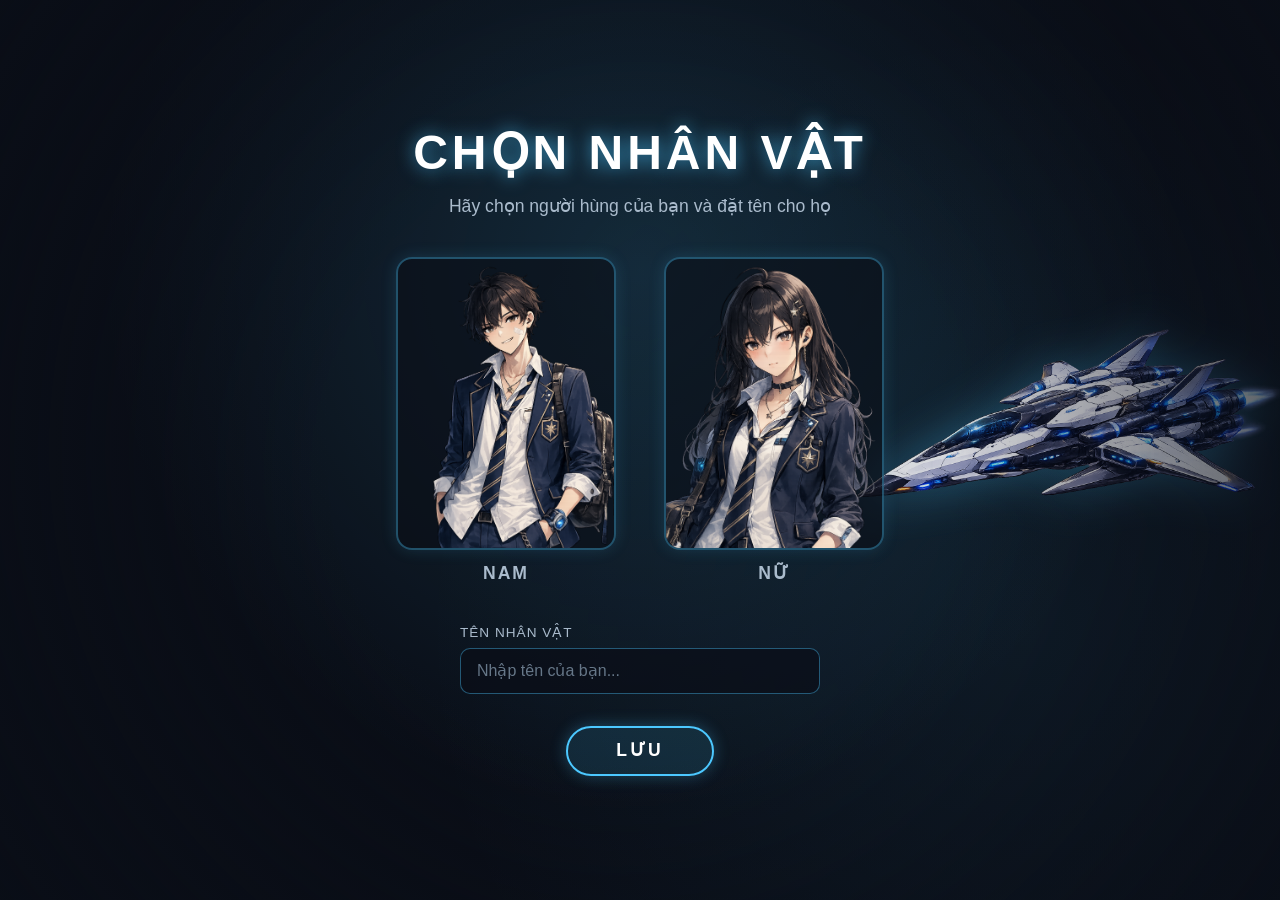
==== chap_0/chap0.html @ b8336651 "add music and choose character page" ====
<!DOCTYPE html>
<html lang="en">

<head>
    <meta charset="UTF-8">
    <meta name="viewport" content="width=device-width, initial-scale=1.0">
    <title>Rescue Mission - Choose Your Character</title>
    <link rel="stylesheet" href="chap0.css">
</head>

<body>

    <!-- Background Layer -->
    <div class="bg-layer">
        <div class="bg-glow" aria-hidden="true"></div>
        <div class="stars-container" id="starsContainer" aria-hidden="true"></div>
        <img class="space-ship" src="../img/space_ship.png" alt="" aria-hidden="true">
        <div class="vignette" aria-hidden="true"></div>
    </div>

    <!-- Selection Screen -->
    <main class="select-container">

        <h1 class="title">CHỌN NHÂN VẬT</h1>
        <p class="subtitle">Hãy chọn người hùng của bạn và đặt tên cho họ</p>

        <section class="cards" id="cards">

            <button class="char-card" data-character="male" type="button" aria-pressed="false">
                <div class="char-frame">
                    <img class="char-img" src="../img/character/male_character_uniform_normal.png" alt="Male character">
                </div>
                <span class="char-label">Nam</span>
            </button>

            <button class="char-card" data-character="female" type="button" aria-pressed="false">
                <div class="char-frame">
                    <img class="char-img" src="../img/character/female_character_uniform_normal.png" alt="Female character">
                </div>
                <span class="char-label">Nữ</span>
            </button>

        </section>

        <div class="name-field">
            <label for="charName">Tên nhân vật</label>
            <input id="charName" type="text" maxlength="20" placeholder="Nhập tên của bạn..." autocomplete="off">
        </div>

        <button id="saveBtn" class="save-btn" type="button">LƯU</button>

    </main>

    <!-- Confirmation Modal -->
    <div class="modal-overlay" id="confirmModal" aria-hidden="true">
        <div class="modal-box">
            <h2 class="modal-title">XÁC NHẬN</h2>
            <p class="modal-text" id="modalText"></p>
            <div class="modal-actions">
                <button class="modal-btn cancel" id="cancelBtn" type="button">Hủy</button>
                <button class="modal-btn confirm" id="confirmBtn" type="button">Xác nhận</button>
            </div>
        </div>
    </div>

    <script src="chap0.js"></script>

    <audio id="bgMusic" src="../music/main-page.mp3" loop autoplay></audio>
</body>

</html>
---- chap_0/chap0.css ----
/* ============================================
   RESCUE MISSION - CHARACTER SELECT (CHAPTER 0)
   Galaxy theme
   ============================================ */

:root {
    --glow-color: #4cc8ff;
    --bg-navy: #0a0e17;
    --text-white: #ffffff;
    --transition-speed: 0.3s;
}

* {
    margin: 0;
    padding: 0;
    box-sizing: border-box;
}

html,
body {
    width: 100%;
    height: 100%;
    overflow: hidden;
    font-family: 'Segoe UI', Tahoma, Geneva, Verdana, sans-serif;
    background-color: var(--bg-navy);
    color: var(--text-white);
    -webkit-tap-highlight-color: transparent;
}

/* --- Background Layer --- */

.bg-layer {
    position: fixed;
    inset: 0;
    z-index: 0;
}

.bg-glow {
    position: absolute;
    inset: 0;
    background: radial-gradient(circle at 50% 30%, rgba(76, 200, 255, 0.15) 0%, transparent 60%),
    radial-gradient(circle at 80% 70%, rgba(76, 200, 255, 0.08) 0%, transparent 50%);
    pointer-events: none;
}

.vignette {
    position: absolute;
    inset: 0;
    background: radial-gradient(circle, transparent 40%, rgba(10, 14, 23, 0.85) 100%);
    pointer-events: none;
}

.stars-container {
    position: absolute;
    inset: 0;
    pointer-events: none;
    overflow: hidden;
}

/* --- Space Ship (right background) --- */

.space-ship {
    position: absolute;
    right: -2%;
    top: 50%;
    transform: translateY(-50%);
    width: clamp(220px, 38vw, 520px);
    height: auto;
    object-fit: contain;
    opacity: 0.85;
    pointer-events: none;
    filter: drop-shadow(0 0 24px rgba(76, 200, 255, 0.4));
    animation: shipFloat 7s ease-in-out infinite;
    z-index: 0;
}

@keyframes shipFloat {
    0%,
    100% {
        transform: translateY(-50%) translateX(0);
    }
    50% {
        transform: translateY(-54%) translateX(-14px);
    }
}

@media (max-width: 768px) {
    .space-ship {
        width: 60vw;
        opacity: 0.55;
        right: -10%;
        top: auto;
        bottom: 0;
        transform: translateY(0);
        animation: shipFloatMobile 7s ease-in-out infinite;
    }
    @keyframes shipFloatMobile {
        0%,
        100% {
            transform: translateY(0) translateX(0);
        }
        50% {
            transform: translateY(-10px) translateX(-10px);
        }
    }
}

.star {
    position: absolute;
    background: white;
    border-radius: 50%;
    animation: twinkle var(--duration) ease-in-out infinite;
    animation-delay: var(--delay);
    opacity: 0;
}

@keyframes twinkle {
    0%,
    100% {
        opacity: 0.2;
        transform: scale(0.8);
    }
    50% {
        opacity: 1;
        transform: scale(1.2);
    }
}

/* --- Selection Container --- */

.select-container {
    position: relative;
    z-index: 1;
    display: flex;
    flex-direction: column;
    align-items: center;
    justify-content: center;
    min-height: 100vh;
    min-height: 100dvh;
    padding: 2rem;
    gap: 1.5rem;
    text-align: center;
    animation: fadeInUp 0.9s ease forwards;
}

.title {
    font-size: clamp(1.8rem, 5vw, 3rem);
    letter-spacing: 4px;
    text-transform: uppercase;
    color: var(--text-white);
    text-shadow: 0 0 18px rgba(76, 200, 255, 0.7);
    opacity: 0;
    animation: fadeInUp 0.8s ease forwards;
    animation-delay: 0.2s;
}

.subtitle {
    font-size: clamp(0.85rem, 2vw, 1.1rem);
    color: #aabbcc;
    margin-top: -0.5rem;
    opacity: 0;
    animation: fadeInUp 0.8s ease forwards;
    animation-delay: 0.4s;
}

/* --- Character Cards --- */

.cards {
    display: flex;
    flex-wrap: wrap;
    gap: clamp(1rem, 4vw, 3rem);
    justify-content: center;
    margin: 1rem 0;
    opacity: 0;
    animation: fadeInUp 0.8s ease forwards;
    animation-delay: 0.6s;
}

.char-card {
    position: relative;
    display: flex;
    flex-direction: column;
    align-items: center;
    gap: 0.8rem;
    background: none;
    border: none;
    cursor: pointer;
    padding: 0;
    outline: none;
    user-select: none;
    transition: transform var(--transition-speed) cubic-bezier(0.25, 0.46, 0.45, 0.94);
}

.char-frame {
    width: clamp(140px, 22vw, 220px);
    aspect-ratio: 3 / 4;
    border-radius: 16px;
    overflow: hidden;
    border: 2px solid rgba(76, 200, 255, 0.35);
    background: rgba(10, 14, 23, 0.6);
    box-shadow: 0 0 16px rgba(76, 200, 255, 0.15);
    transition: border-color var(--transition-speed) ease, box-shadow var(--transition-speed) ease, transform var(--transition-speed) ease;
}

.char-img {
    width: 100%;
    height: 100%;
    object-fit: cover;
    object-position: center top;
    display: block;
    transition: transform var(--transition-speed) ease;
}

.char-label {
    font-size: 1.1rem;
    font-weight: bold;
    letter-spacing: 2px;
    text-transform: uppercase;
    color: #aabbcc;
    transition: color var(--transition-speed) ease, text-shadow var(--transition-speed) ease;
}

.char-card:hover .char-frame {
    border-color: var(--glow-color);
    box-shadow: 0 0 26px rgba(76, 200, 255, 0.45);
    transform: translateY(-6px);
}

.char-card:hover .char-img {
    transform: scale(1.05);
}

.char-card:hover .char-label {
    color: var(--text-white);
    text-shadow: 0 0 10px rgba(76, 200, 255, 0.7);
}

/* Selected state */

.char-card.selected .char-frame {
    border-color: var(--glow-color);
    box-shadow: 0 0 32px rgba(76, 200, 255, 0.7);
    transform: translateY(-6px);
}

.char-card.selected .char-label {
    color: var(--glow-color);
    text-shadow: 0 0 12px rgba(76, 200, 255, 0.9);
}

.char-card:focus-visible .char-frame {
    outline: 2px solid var(--glow-color);
    outline-offset: 4px;
}

/* --- Name Field --- */

.name-field {
    display: flex;
    flex-direction: column;
    align-items: flex-start;
    gap: 0.5rem;
    width: min(360px, 80vw);
    opacity: 0;
    animation: fadeInUp 0.8s ease forwards;
    animation-delay: 0.8s;
}

.name-field label {
    font-size: 0.85rem;
    letter-spacing: 1px;
    text-transform: uppercase;
    color: #aabbcc;
}

.name-field input {
    width: 100%;
    padding: 0.8rem 1rem;
    font-size: 1rem;
    font-family: inherit;
    color: var(--text-white);
    background: rgba(10, 14, 23, 0.7);
    border: 1px solid rgba(76, 200, 255, 0.4);
    border-radius: 10px;
    outline: none;
    transition: border-color var(--transition-speed) ease, box-shadow var(--transition-speed) ease;
}

.name-field input::placeholder {
    color: #667788;
}

.name-field input:focus {
    border-color: var(--glow-color);
    box-shadow: 0 0 14px rgba(76, 200, 255, 0.4);
}

/* --- Save Button --- */

.save-btn {
    margin-top: 0.5rem;
    padding: 0.8rem 3rem;
    font-size: 1.1rem;
    font-weight: bold;
    letter-spacing: 3px;
    text-transform: uppercase;
    font-family: inherit;
    color: var(--text-white);
    background: rgba(76, 200, 255, 0.12);
    border: 2px solid var(--glow-color);
    border-radius: 30px;
    cursor: pointer;
    outline: none;
    opacity: 0;
    animation: fadeInUp 0.8s ease forwards;
    animation-delay: 1s;
    transition: transform var(--transition-speed) ease, background var(--transition-speed) ease, box-shadow var(--transition-speed) ease;
    box-shadow: 0 0 16px rgba(76, 200, 255, 0.3);
}

.save-btn:hover {
    background: rgba(76, 200, 255, 0.25);
    transform: scale(1.05);
    box-shadow: 0 0 28px rgba(76, 200, 255, 0.6);
}

.save-btn:active {
    transform: scale(0.97);
}

.save-btn:focus-visible {
    outline: 2px solid var(--glow-color);
    outline-offset: 4px;
}

/* --- Confirmation Modal --- */

.modal-overlay {
    position: fixed;
    inset: 0;
    z-index: 10;
    display: flex;
    align-items: center;
    justify-content: center;
    background: rgba(5, 8, 16, 0.75);
    backdrop-filter: blur(6px);
    opacity: 0;
    visibility: hidden;
    transition: opacity var(--transition-speed) ease, visibility var(--transition-speed) ease;
}

.modal-overlay.show {
    opacity: 1;
    visibility: visible;
}

.modal-box {
    width: min(420px, 88vw);
    padding: 2rem 2rem 1.6rem;
    background: rgba(10, 14, 23, 0.95);
    border: 1px solid var(--glow-color);
    border-radius: 16px;
    box-shadow: 0 0 30px rgba(76, 200, 255, 0.35);
    text-align: center;
    transform: translateY(20px) scale(0.96);
    transition: transform var(--transition-speed) ease;
}

.modal-overlay.show .modal-box {
    transform: translateY(0) scale(1);
}

.modal-title {
    font-size: 1.4rem;
    letter-spacing: 3px;
    text-transform: uppercase;
    color: var(--glow-color);
    text-shadow: 0 0 12px rgba(76, 200, 255, 0.7);
    margin-bottom: 1rem;
}

.modal-text {
    font-size: 1.05rem;
    line-height: 1.6;
    color: var(--text-white);
    margin-bottom: 1.6rem;
}

.modal-text .hl {
    color: var(--glow-color);
    font-weight: bold;
    text-transform: uppercase;
}

.modal-actions {
    display: flex;
    justify-content: center;
    gap: 1rem;
}

.modal-btn {
    padding: 0.7rem 1.8rem;
    font-size: 0.95rem;
    font-weight: bold;
    letter-spacing: 2px;
    text-transform: uppercase;
    font-family: inherit;
    border-radius: 24px;
    cursor: pointer;
    outline: none;
    transition: transform var(--transition-speed) ease, background var(--transition-speed) ease, box-shadow var(--transition-speed) ease;
}

.modal-btn.cancel {
    color: #aabbcc;
    background: transparent;
    border: 1px solid rgba(136, 153, 170, 0.5);
}

.modal-btn.cancel:hover {
    background: rgba(136, 153, 170, 0.15);
    color: var(--text-white);
}

.modal-btn.confirm {
    color: var(--text-white);
    background: rgba(76, 200, 255, 0.18);
    border: 1px solid var(--glow-color);
    box-shadow: 0 0 14px rgba(76, 200, 255, 0.4);
}

.modal-btn.confirm:hover {
    background: rgba(76, 200, 255, 0.32);
    transform: scale(1.05);
    box-shadow: 0 0 22px rgba(76, 200, 255, 0.6);
}

.modal-btn:focus-visible {
    outline: 2px solid var(--glow-color);
    outline-offset: 3px;
}

/* --- Keyframes --- */

@keyframes fadeInUp {
    from {
        opacity: 0;
        transform: translateY(30px);
    }
    to {
        opacity: 1;
        transform: translateY(0);
    }
}

@keyframes modalPulse {
    0% {
        box-shadow: 0 0 18px rgba(76, 200, 255, 0.3);
    }
    100% {
        box-shadow: 0 0 34px rgba(76, 200, 255, 0.6);
    }
}

/* --- Responsive --- */

@media (max-width: 480px) {
    .cards {
        gap: 1.2rem;
    }
    .char-frame {
        width: 130px;
    }
    .save-btn {
        padding: 0.7rem 2.4rem;
    }
}
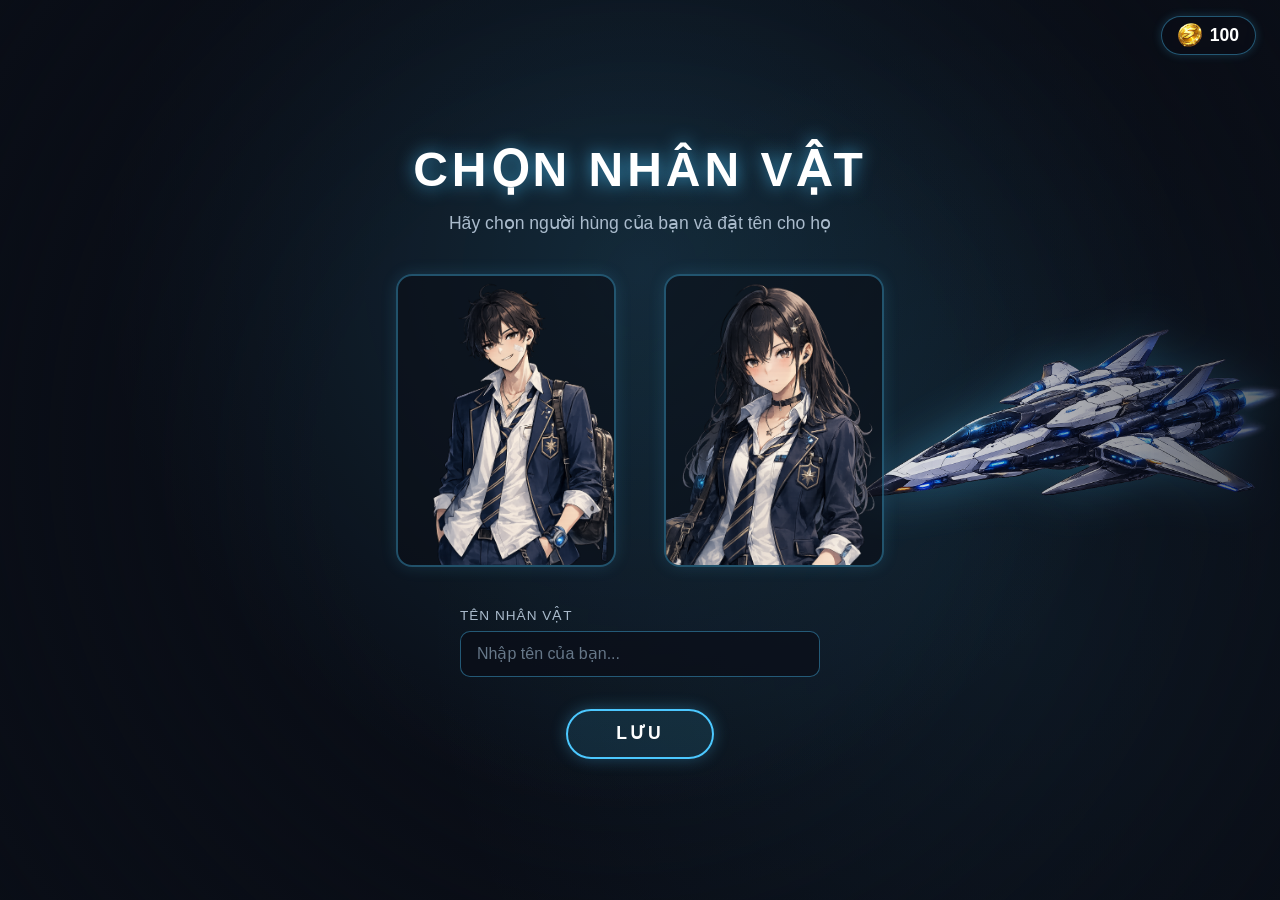
==== commit 1540365e: "add coin image" ====
--- a/chap_0/chap0.html
+++ b/chap_0/chap0.html
@@ -18,6 +18,12 @@
         <div class="vignette" aria-hidden="true"></div>
     </div>
 
+    <!-- Coin Display -->
+    <div class="coin-display">
+        <img src="../img/coin.png" class="coin-icon" alt="Coin">
+        <span id="coinValue">100</span>
+    </div>
+
     <!-- Selection Screen -->
     <main class="select-container">
 
@@ -30,14 +36,12 @@
                 <div class="char-frame">
                     <img class="char-img" src="../img/character/male_character_uniform_normal.png" alt="Male character">
                 </div>
-                <span class="char-label">Nam</span>
             </button>
 
             <button class="char-card" data-character="female" type="button" aria-pressed="false">
                 <div class="char-frame">
                     <img class="char-img" src="../img/character/female_character_uniform_normal.png" alt="Female character">
                 </div>
-                <span class="char-label">Nữ</span>
             </button>
 
         </section>
--- a/chap_0/chap0.css
+++ b/chap_0/chap0.css
@@ -19,8 +19,9 @@
 html,
 body {
     width: 100%;
-    height: 100%;
-    overflow: hidden;
+    min-height: 100%;
+    overflow-x: hidden;
+    overflow-y: auto;
     font-family: 'Segoe UI', Tahoma, Geneva, Verdana, sans-serif;
     background-color: var(--bg-navy);
     color: var(--text-white);
@@ -126,6 +127,33 @@
     }
 }
 
+/* --- Coin Display --- */
+
+.coin-display {
+    position: fixed;
+    top: 1rem;
+    right: 1.5rem;
+    z-index: 5;
+    display: flex;
+    align-items: center;
+    gap: 0.5rem;
+    background: rgba(10, 14, 23, 0.7);
+    border: 1px solid rgba(76, 200, 255, 0.4);
+    border-radius: 20px;
+    padding: 0.4rem 1rem;
+    font-size: 1.1rem;
+    font-weight: bold;
+    color: var(--text-white);
+    box-shadow: 0 0 10px rgba(76, 200, 255, 0.2);
+    backdrop-filter: blur(5px);
+}
+
+.coin-icon {
+    width: 24px;
+    height: 24px;
+    display: block;
+}
+
 /* --- Selection Container --- */
 
 .select-container {
@@ -462,16 +490,71 @@
     }
 }
 
-/* --- Responsive --- */
-
-@media (max-width: 480px) {
+/* --- Responsive (fit on small screens, no scrolling) --- */
+
+@media (max-width: 768px) {
+    .coin-display {
+        top: 0.5rem;
+        right: 0.5rem;
+        font-size: 0.9rem;
+        padding: 0.3rem 0.7rem;
+    }
+    .select-container {
+        padding: 1.2rem 1rem;
+        gap: 0.9rem;
+    }
+    .title {
+        font-size: clamp(1.4rem, 6vw, 2rem);
+        letter-spacing: 2px;
+    }
+    .subtitle {
+        font-size: 0.85rem;
+        margin-top: -0.3rem;
+    }
     .cards {
         gap: 1.2rem;
+        margin: 0.3rem 0;
     }
     .char-frame {
-        width: 130px;
+        width: clamp(110px, 36vw, 150px);
+        border-radius: 12px;
+    }
+    .char-label {
+        font-size: 0.9rem;
+        letter-spacing: 1px;
+    }
+    .name-field {
+        width: min(320px, 85vw);
+        gap: 0.3rem;
+    }
+    .name-field label {
+        font-size: 0.75rem;
+    }
+    .name-field input {
+        padding: 0.6rem 0.9rem;
+        font-size: 0.95rem;
     }
     .save-btn {
-        padding: 0.7rem 2.4rem;
-    }
-}
+        padding: 0.7rem 2.6rem;
+        font-size: 1rem;
+        letter-spacing: 2px;
+    }
+}
+
+@media (max-width: 360px) {
+    .char-frame {
+        width: clamp(96px, 40vw, 120px);
+    }
+    .save-btn {
+        padding: 0.65rem 2.2rem;
+    }
+}
+
+/* Safety net for very short screens so the Save button is always reachable */
+@media (max-height: 560px) {
+    .select-container {
+        justify-content: flex-start;
+        padding-top: 2rem;
+        padding-bottom: 2rem;
+    }
+}
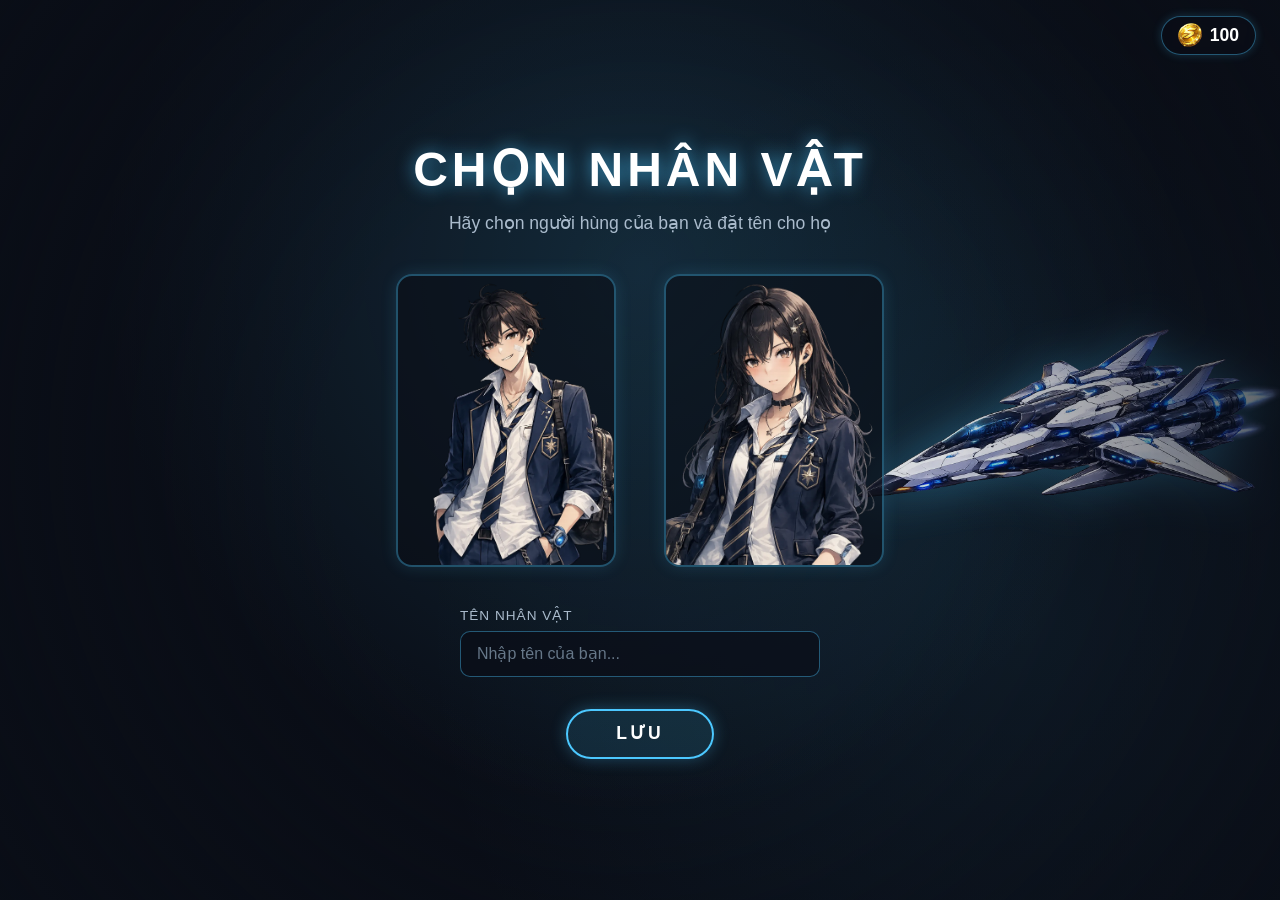
==== commit 408ddf08: "Change image to webp" ====
--- a/chap_0/chap0.html
+++ b/chap_0/chap0.html
@@ -14,13 +14,13 @@
     <div class="bg-layer">
         <div class="bg-glow" aria-hidden="true"></div>
         <div class="stars-container" id="starsContainer" aria-hidden="true"></div>
-        <img class="space-ship" src="../img/space_ship.png" alt="" aria-hidden="true">
+        <img class="space-ship" src="../img/space_ship.webp" alt="" aria-hidden="true">
         <div class="vignette" aria-hidden="true"></div>
     </div>
 
     <!-- Coin Display -->
     <div class="coin-display">
-        <img src="../img/coin.png" class="coin-icon" alt="Coin">
+        <img src="../img/coin.webp" class="coin-icon" alt="Coin">
         <span id="coinValue">100</span>
     </div>
 
@@ -34,13 +34,13 @@
 
             <button class="char-card" data-character="male" type="button" aria-pressed="false">
                 <div class="char-frame">
-                    <img class="char-img" src="../img/character/male_character_uniform_normal.png" alt="Male character">
+                    <img class="char-img" src="../img/character/male_character_uniform_normal.webp" alt="Male character">
                 </div>
             </button>
 
             <button class="char-card" data-character="female" type="button" aria-pressed="false">
                 <div class="char-frame">
-                    <img class="char-img" src="../img/character/female_character_uniform_normal.png" alt="Female character">
+                    <img class="char-img" src="../img/character/female_character_uniform_normal.webp" alt="Female character">
                 </div>
             </button>
 
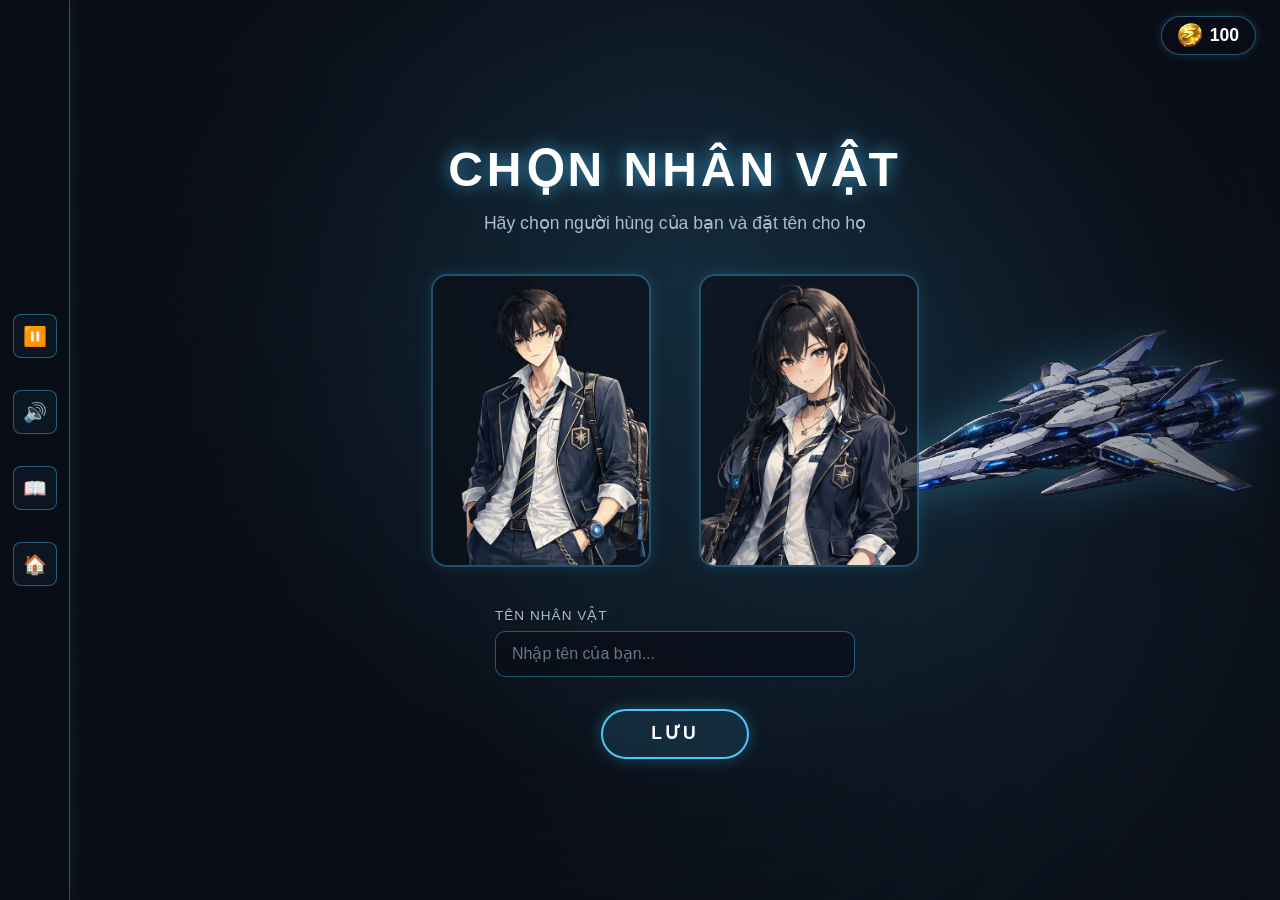
==== commit 7a11bf54: "Add item, skill, and weapon databases for gameplay mechanics - Created ItemDB with consumable items " ====
--- a/chap_0/chap0.html
+++ b/chap_0/chap0.html
@@ -5,66 +5,82 @@
     <meta charset="UTF-8">
     <meta name="viewport" content="width=device-width, initial-scale=1.0">
     <title>Rescue Mission - Choose Your Character</title>
+    <link rel="icon" href="../img/logo.webp" type="image/webp">
     <link rel="stylesheet" href="chap0.css">
 </head>
 
 <body>
 
-    <!-- Background Layer -->
-    <div class="bg-layer">
-        <div class="bg-glow" aria-hidden="true"></div>
-        <div class="stars-container" id="starsContainer" aria-hidden="true"></div>
-        <img class="space-ship" src="../img/space_ship.webp" alt="" aria-hidden="true">
-        <div class="vignette" aria-hidden="true"></div>
-    </div>
+    <div class="game-container">
 
-    <!-- Coin Display -->
-    <div class="coin-display">
-        <img src="../img/coin.webp" class="coin-icon" alt="Coin">
-        <span id="coinValue">100</span>
-    </div>
+        <aside class="nav-panel">
+            <button id="pauseBtn" class="nav-btn" title="Pause">⏸️</button>
+            <button id="muteBtn" class="nav-btn" title="Mute">🔊</button>
+            <button id="chaptersBtn" class="nav-btn" title="Chapters">📖</button>
+            <button id="homeBtn" class="nav-btn" title="Home">🏠</button>
+        </aside>
 
-    <!-- Selection Screen -->
-    <main class="select-container">
+        <main class="select-container">
 
-        <h1 class="title">CHỌN NHÂN VẬT</h1>
-        <p class="subtitle">Hãy chọn người hùng của bạn và đặt tên cho họ</p>
+            <!-- Background Layer -->
+            <div class="bg-layer">
+                <div class="bg-glow" aria-hidden="true"></div>
+                <div class="stars-container" id="starsContainer" aria-hidden="true"></div>
+                <img class="space-ship" src="../img/space_ship.webp" alt="" aria-hidden="true">
+                <div class="vignette" aria-hidden="true"></div>
+            </div>
 
-        <section class="cards" id="cards">
+            <!-- Coin Display -->
+            <div class="coin-display">
+                <img src="../img/coin.webp" class="coin-icon" alt="Coin">
+                <span id="coinValue">100</span>
+            </div>
 
-            <button class="char-card" data-character="male" type="button" aria-pressed="false">
-                <div class="char-frame">
-                    <img class="char-img" src="../img/character/male_character_uniform_normal.webp" alt="Male character">
+            <h1 class="title">CHỌN NHÂN VẬT</h1>
+            <p class="subtitle">Hãy chọn người hùng của bạn và đặt tên cho họ</p>
+
+            <section class="cards" id="cards">
+
+                <button class="char-card" data-character="male" type="button" aria-pressed="false">
+                    <div class="char-frame">
+                        <img class="char-img" src="../img/character/male_character_uniform_normal.webp" alt="Male character">
+                    </div>
+                </button>
+
+                <button class="char-card" data-character="female" type="button" aria-pressed="false">
+                    <div class="char-frame">
+                        <img class="char-img" src="../img/character/female_character_uniform_normal.webp" alt="Female character">
+                    </div>
+                </button>
+
+            </section>
+
+            <div class="name-field">
+                <label for="charName">Tên nhân vật</label>
+                <input id="charName" type="text" maxlength="20" placeholder="Nhập tên của bạn..." autocomplete="off">
+            </div>
+
+            <button id="saveBtn" class="save-btn" type="button">LƯU</button>
+
+            <div id="pauseOverlay" class="pause-overlay" style="display:none;">
+                <img src="../img/paused_screen.webp" alt="Paused" class="pause-image">
+                <div class="pause-text">Nhấp vào để tiếp tục</div>
+            </div>
+
+        </main>
+
+        <!-- Confirmation Modal -->
+        <div class="modal-overlay" id="confirmModal" aria-hidden="true">
+            <div class="modal-box">
+                <h2 class="modal-title">XÁC NHẬN</h2>
+                <p class="modal-text" id="modalText"></p>
+                <div class="modal-actions">
+                    <button class="modal-btn cancel" id="cancelBtn" type="button">Hủy</button>
+                    <button class="modal-btn confirm" id="confirmBtn" type="button">Xác nhận</button>
                 </div>
-            </button>
-
-            <button class="char-card" data-character="female" type="button" aria-pressed="false">
-                <div class="char-frame">
-                    <img class="char-img" src="../img/character/female_character_uniform_normal.webp" alt="Female character">
-                </div>
-            </button>
-
-        </section>
-
-        <div class="name-field">
-            <label for="charName">Tên nhân vật</label>
-            <input id="charName" type="text" maxlength="20" placeholder="Nhập tên của bạn..." autocomplete="off">
+            </div>
         </div>
 
-        <button id="saveBtn" class="save-btn" type="button">LƯU</button>
-
-    </main>
-
-    <!-- Confirmation Modal -->
-    <div class="modal-overlay" id="confirmModal" aria-hidden="true">
-        <div class="modal-box">
-            <h2 class="modal-title">XÁC NHẬN</h2>
-            <p class="modal-text" id="modalText"></p>
-            <div class="modal-actions">
-                <button class="modal-btn cancel" id="cancelBtn" type="button">Hủy</button>
-                <button class="modal-btn confirm" id="confirmBtn" type="button">Xác nhận</button>
-            </div>
-        </div>
     </div>
 
     <script src="chap0.js"></script>
@@ -72,4 +88,4 @@
     <audio id="bgMusic" src="../music/main-page.mp3" loop autoplay></audio>
 </body>
 
-</html>+</html>
--- a/chap_0/chap0.css
+++ b/chap_0/chap0.css
@@ -26,6 +26,64 @@
     background-color: var(--bg-navy);
     color: var(--text-white);
     -webkit-tap-highlight-color: transparent;
+}
+
+/* --- Game Container & Navigation --- */
+
+.game-container {
+    display: flex;
+    width: 100%;
+    min-height: 100vh;
+    position: relative;
+}
+
+.nav-panel {
+    width: 70px;
+    min-width: 70px;
+    height: 100vh;
+    background: rgba(10, 14, 23, 0.85);
+    border-right: 1px solid rgba(76, 200, 255, 0.4);
+    display: flex;
+    flex-direction: column;
+    align-items: center;
+    justify-content: center;
+    gap: 2rem;
+    z-index: 10;
+    backdrop-filter: blur(10px);
+    box-shadow: 0 0 20px rgba(76, 200, 255, 0.1);
+}
+
+.nav-btn {
+    width: 44px;
+    height: 44px;
+    border: 1px solid rgba(76, 200, 255, 0.4);
+    border-radius: 8px;
+    background: rgba(76, 200, 255, 0.05);
+    color: #4cc8ff;
+    font-size: 1.2rem;
+    cursor: pointer;
+    display: flex;
+    align-items: center;
+    justify-content: center;
+    transition: all 0.3s ease;
+    outline: none;
+    user-select: none;
+}
+
+.nav-btn:hover {
+    background: rgba(76, 200, 255, 0.2);
+    border-color: #4cc8ff;
+    box-shadow: 0 0 15px rgba(76, 200, 255, 0.4);
+    transform: scale(1.1);
+}
+
+.nav-btn:active {
+    transform: scale(0.95);
+}
+
+.nav-btn:focus-visible {
+    outline: 2px solid #4cc8ff;
+    outline-offset: 3px;
 }
 
 /* --- Background Layer --- */
@@ -159,12 +217,11 @@
 .select-container {
     position: relative;
     z-index: 1;
+    flex: 1;
     display: flex;
     flex-direction: column;
     align-items: center;
     justify-content: center;
-    min-height: 100vh;
-    min-height: 100dvh;
     padding: 2rem;
     gap: 1.5rem;
     text-align: center;
@@ -490,6 +547,52 @@
     }
 }
 
+/* --- Pause Overlay --- */
+
+.pause-overlay {
+    position: absolute;
+    inset: 0;
+    z-index: 30;
+    background: rgba(10, 14, 23, 0.75);
+    backdrop-filter: blur(12px);
+    display: flex;
+    flex-direction: column;
+    align-items: center;
+    justify-content: center;
+    gap: 1rem;
+    cursor: pointer;
+    animation: fadeIn 0.3s ease;
+}
+
+.pause-image {
+    width: clamp(120px, 25vw, 200px);
+    height: auto;
+    object-fit: contain;
+    filter: drop-shadow(0 0 20px rgba(76, 200, 255, 0.5));
+    animation: pauseFloat 3s ease-in-out infinite;
+}
+
+.pause-text {
+    font-family: 'Segoe UI', Tahoma, Geneva, Verdana, sans-serif;
+    font-size: clamp(0.8rem, 2vw, 1.1rem);
+    font-weight: 700;
+    color: #ffffff;
+    text-transform: uppercase;
+    letter-spacing: 2px;
+    text-shadow: 0 0 15px rgba(76, 200, 255, 0.6);
+    animation: fadeInUp 0.5s ease;
+}
+
+@keyframes pauseFloat {
+    0%, 100% { transform: translateY(0); }
+    50% { transform: translateY(-10px); }
+}
+
+@keyframes fadeInUp {
+    from { opacity: 0; transform: translateY(10px); }
+    to { opacity: 1; transform: translateY(0); }
+}
+
 /* --- Responsive (fit on small screens, no scrolling) --- */
 
 @media (max-width: 768px) {
@@ -558,3 +661,93 @@
         padding-bottom: 2rem;
     }
 }
+
+/* --- Chapters Overlay --- */
+
+.chapters-overlay {
+    position: fixed;
+    inset: 0;
+    z-index: 100;
+    background: rgba(10, 14, 23, 0.95);
+    display: flex;
+    align-items: center;
+    justify-content: center;
+    backdrop-filter: blur(8px);
+    animation: fadeIn 0.3s ease;
+}
+
+.chapters-box {
+    background: rgba(10, 14, 23, 0.85);
+    border: 1px solid rgba(76, 200, 255, 0.4);
+    border-radius: 12px;
+    padding: 1.5rem;
+    width: 90%;
+    max-width: 500px;
+    max-height: 80vh;
+    overflow-y: auto;
+    box-shadow: 0 0 30px rgba(76, 200, 255, 0.2);
+    animation: zoomIn 0.3s ease;
+}
+
+.chapters-title {
+    font-family: 'Segoe UI', Tahoma, Geneva, Verdana, sans-serif;
+    font-size: 1.1rem;
+    font-weight: 700;
+    color: #4cc8ff;
+    text-transform: uppercase;
+    letter-spacing: 2px;
+    text-align: center;
+    margin-bottom: 1rem;
+    text-shadow: 0 0 10px rgba(76, 200, 255, 0.5);
+}
+
+.chapters-list {
+    display: flex;
+    flex-direction: column;
+    gap: 0.6rem;
+    margin-bottom: 1rem;
+}
+
+.chapter-btn {
+    display: flex;
+    align-items: center;
+    justify-content: space-between;
+    width: 100%;
+    padding: 0.8rem 1rem;
+    background: rgba(76, 200, 255, 0.05);
+    border: 1px solid rgba(76, 200, 255, 0.4);
+    border-radius: 8px;
+    cursor: pointer;
+    transition: all 0.3s ease;
+    text-align: left;
+    color: #ffffff;
+    font-family: inherit;
+}
+
+.chapter-btn:hover:not(.locked) {
+    background: rgba(76, 200, 255, 0.15);
+    border-color: #4cc8ff;
+    box-shadow: 0 0 15px rgba(76, 200, 255, 0.2);
+}
+
+.chapter-btn.active {
+    border-color: #4cff88;
+    box-shadow: 0 0 15px rgba(76, 255, 136, 0.2);
+}
+
+.chapter-btn.locked {
+    opacity: 0.5;
+    cursor: not-allowed;
+}
+
+.chapter-name {
+    font-size: 0.85rem;
+    font-weight: bold;
+}
+
+.chapter-status {
+    font-size: 0.75rem;
+    font-weight: bold;
+    color: #ffd84c;
+    text-shadow: 0 0 6px rgba(255, 216, 76, 0.4);
+}
